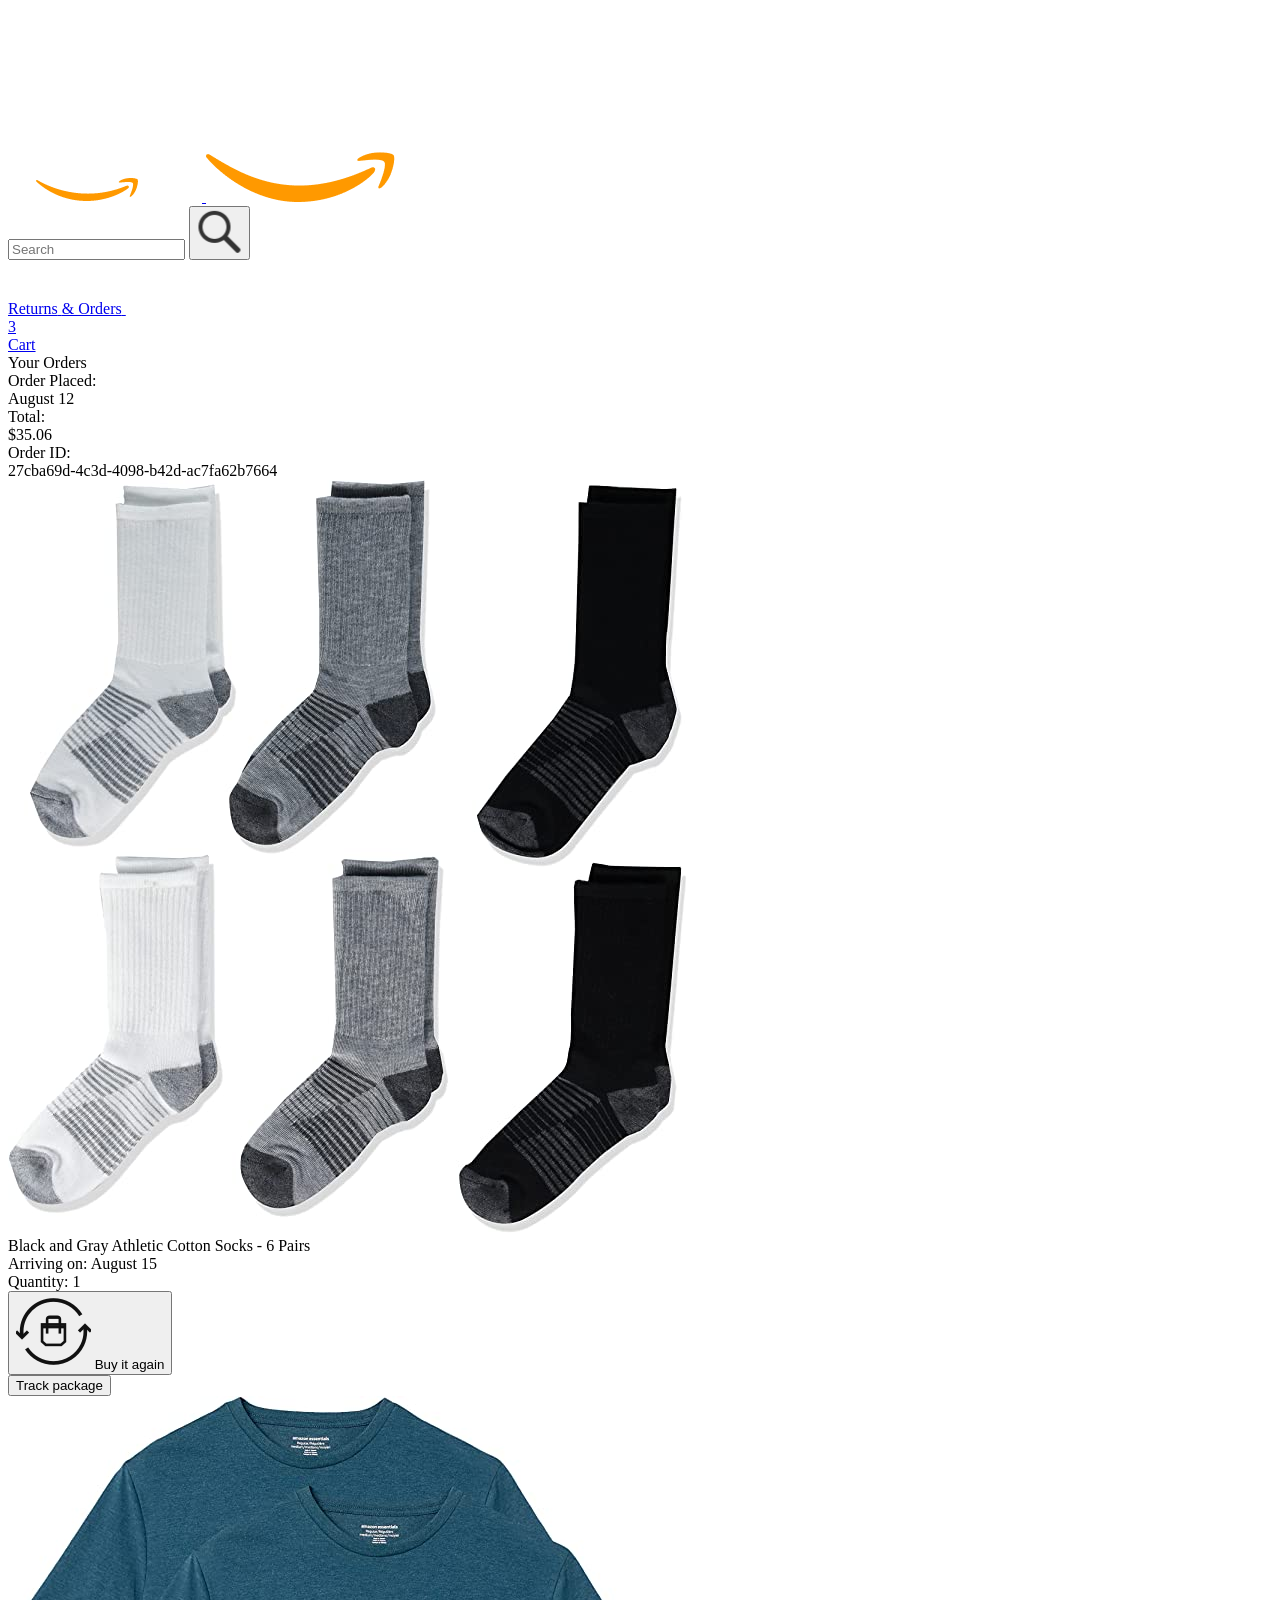
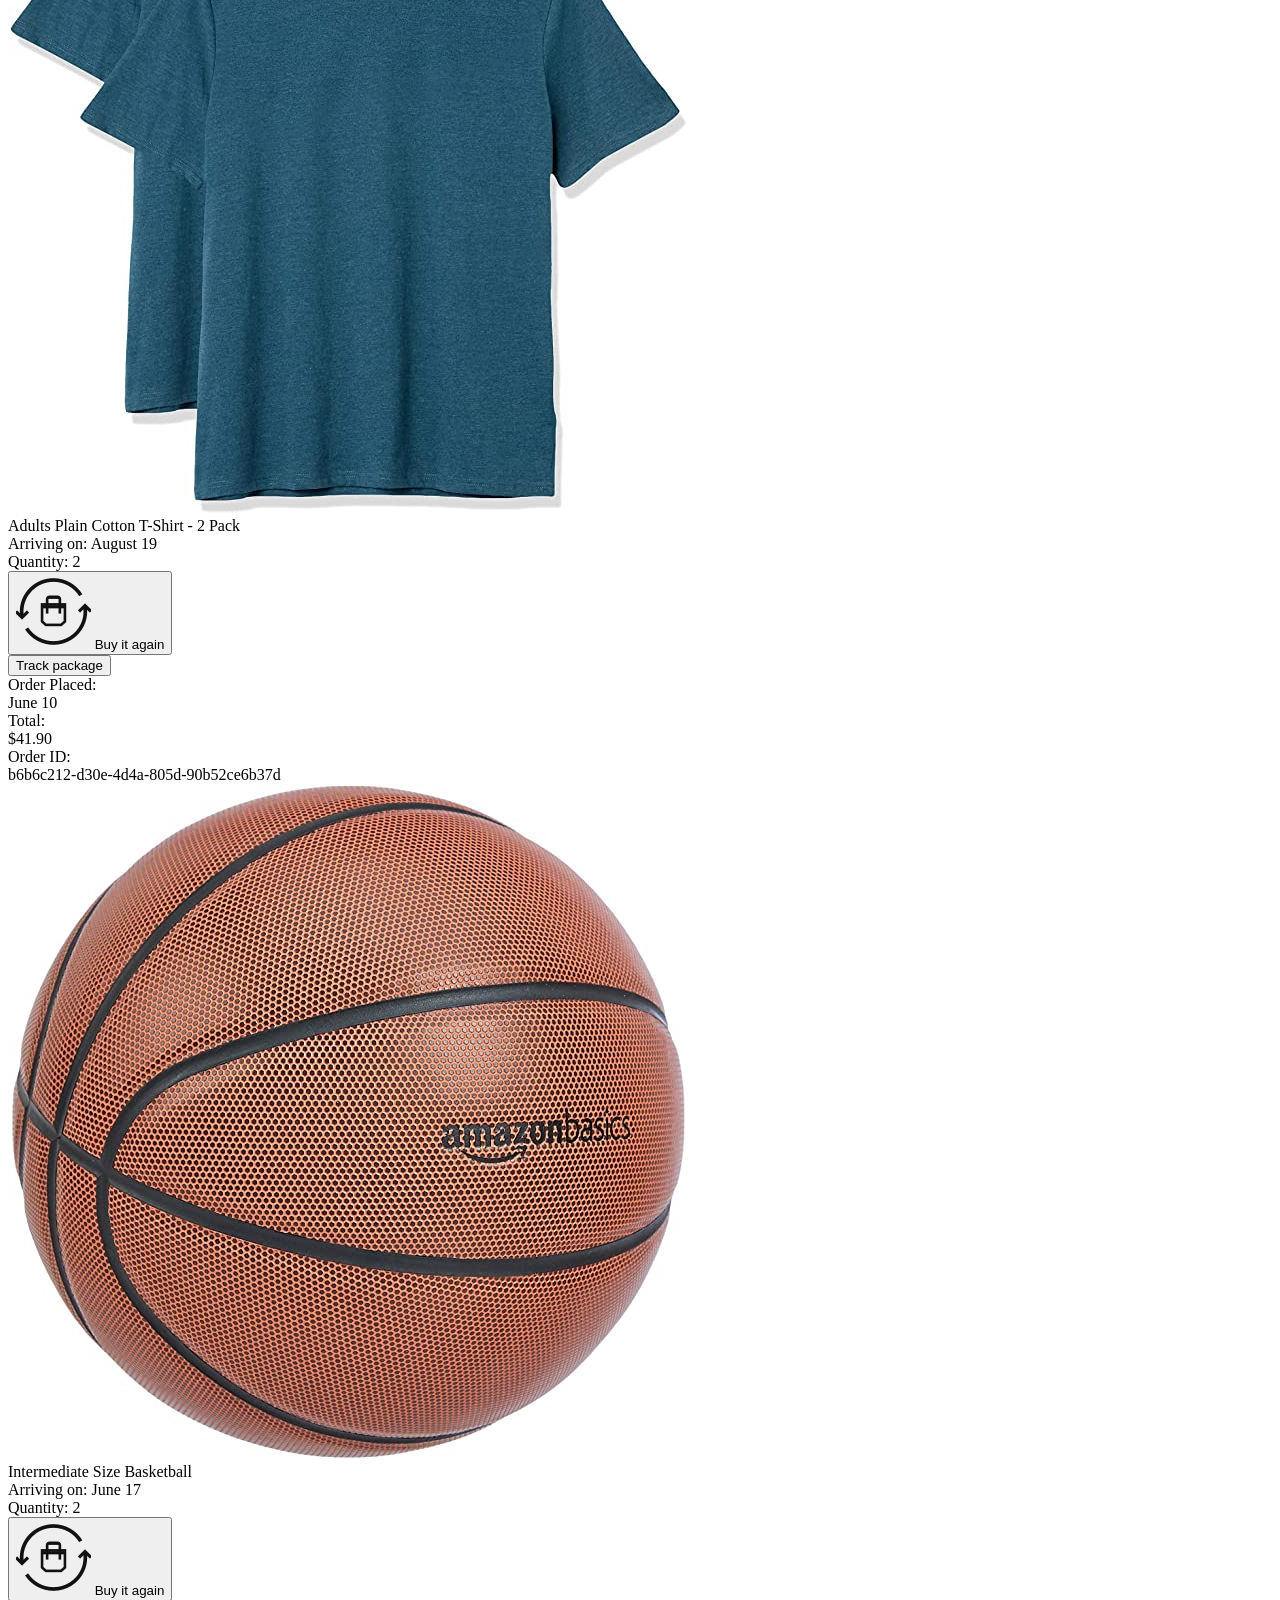
==== orders.html @ 82e474bc "Initial commit" ====
<!doctype html>
<html>
  <head>
    <title>Orders</title>

    <!-- This code is needed for responsive design to work.
      (Responsive design = make the website look good on
      smaller screen sizes like a phone or a tablet). -->
    <meta name="viewport" content="width=device-width, initial-scale=1" />

    <!-- Load a font called Roboto from Google Fonts. -->
    <link rel="preconnect" href="https://fonts.googleapis.com" />
    <link rel="preconnect" href="https://fonts.gstatic.com" crossorigin />
    <link
      href="https://fonts.googleapis.com/css2?family=Roboto:wght@400;500;700&display=swap"
      rel="stylesheet"
    />

    <!-- Here are the CSS files for this page. -->
    <link rel="stylesheet" href="style/pages/orders.css" />
    <link rel="stylesheet" href="style/shared/general.css" />
    <link rel="stylesheet" href="style/shared/amazon_header.css" />
  </head>
  <body>
    <div class="amazon-header">
      <div class="amazon-header-left-section">
        <a href="index.html" class="header-link">
          <img class="amazon-logo" src="images/amazon-logo-white.png" />
          <img
            class="amazon-mobile-logo"
            src="images/amazon-mobile-logo-white.png"
          />
        </a>
      </div>

      <div class="amazon-header-middle-section">
        <input class="search-bar" type="text" placeholder="Search" />

        <button class="search-button">
          <img class="search-icon" src="images/icons/search-icon.png" />
        </button>
      </div>

      <div class="amazon-header-right-section">
        <a class="orders-link header-link" href="orders.html">
          <span class="returns-text">Returns</span>
          <span class="orders-text">& Orders</span>
        </a>

        <a class="cart-link header-link" href="checkout.html">
          <img class="cart-icon" src="images/icons/cart-icon.png" />
          <div class="cart-quantity">3</div>
          <div class="cart-text">Cart</div>
        </a>
      </div>
    </div>

    <div class="main">
      <div class="page-title">Your Orders</div>

      <div class="orders-grid">
        <div class="order-container">

          <div class="order-header">
            <div class="order-header-left-section">
              <div class="order-date">
                <div class="order-header-label">Order Placed:</div>
                <div>August 12</div>
              </div>
              <div class="order-total">
                <div class="order-header-label">Total:</div>
                <div>$35.06</div>
              </div>
            </div>

            <div class="order-header-right-section">
              <div class="order-header-label">Order ID:</div>
              <div>27cba69d-4c3d-4098-b42d-ac7fa62b7664</div>
            </div>
          </div>

          <div class="order-details-grid">
            <div class="product-image-container">
              <img src="images/products/athletic-cotton-socks-6-pairs.jpg" />
            </div>

            <div class="product-details">
              <div class="product-name">
                Black and Gray Athletic Cotton Socks - 6 Pairs
              </div>
              <div class="product-delivery-date">Arriving on: August 15</div>
              <div class="product-quantity">Quantity: 1</div>
              <button class="buy-again-button button-primary">
                <img class="buy-again-icon" src="images/icons/buy-again.png" />
                <span class="buy-again-message">Buy it again</span>
              </button>
            </div>

            <div class="product-actions">
              <a href="tracking.html?orderId=123&productId=456">
                <button class="track-package-button button-secondary">
                  Track package
                </button>
              </a>
            </div>

            <div class="product-image-container">
              <img
                src="images/products/adults-plain-cotton-tshirt-2-pack-teal.jpg"
              />
            </div>

            <div class="product-details">
              <div class="product-name">
                Adults Plain Cotton T-Shirt - 2 Pack
              </div>
              <div class="product-delivery-date">Arriving on: August 19</div>
              <div class="product-quantity">Quantity: 2</div>
              <button class="buy-again-button button-primary">
                <img class="buy-again-icon" src="images/icons/buy-again.png" />
                <span class="buy-again-message">Buy it again</span>
              </button>
            </div>

            <div class="product-actions">
              <a href="tracking.html">
                <button class="track-package-button button-secondary">
                  Track package
                </button>
              </a>
            </div>
          </div>
        </div>

        <div class="order-container">
          <div class="order-header">
            <div class="order-header-left-section">
              <div class="order-date">
                <div class="order-header-label">Order Placed:</div>
                <div>June 10</div>
              </div>
              <div class="order-total">
                <div class="order-header-label">Total:</div>
                <div>$41.90</div>
              </div>
            </div>

            <div class="order-header-right-section">
              <div class="order-header-label">Order ID:</div>
              <div>b6b6c212-d30e-4d4a-805d-90b52ce6b37d</div>
            </div>
          </div>

          <div class="order-details-grid">
            <div class="product-image-container">
              <img src="images/products/intermediate-composite-basketball.jpg" />
            </div>

            <div class="product-details">
              <div class="product-name">Intermediate Size Basketball</div>
              <div class="product-delivery-date">Arriving on: June 17</div>
              <div class="product-quantity">Quantity: 2</div>
              <button class="buy-again-button button-primary">
                <img class="buy-again-icon" src="images/icons/buy-again.png" />
                <span class="buy-again-message">Buy it again</span>
              </button>
            </div>

            <div class="product-actions">
              <a href="tracking.html">
                <button class="track-package-button button-secondary">
                  Track package
                </button>
              </a>
            </div>
          </div>
        </div>
      </div>
    </div>
  </body>
</html>
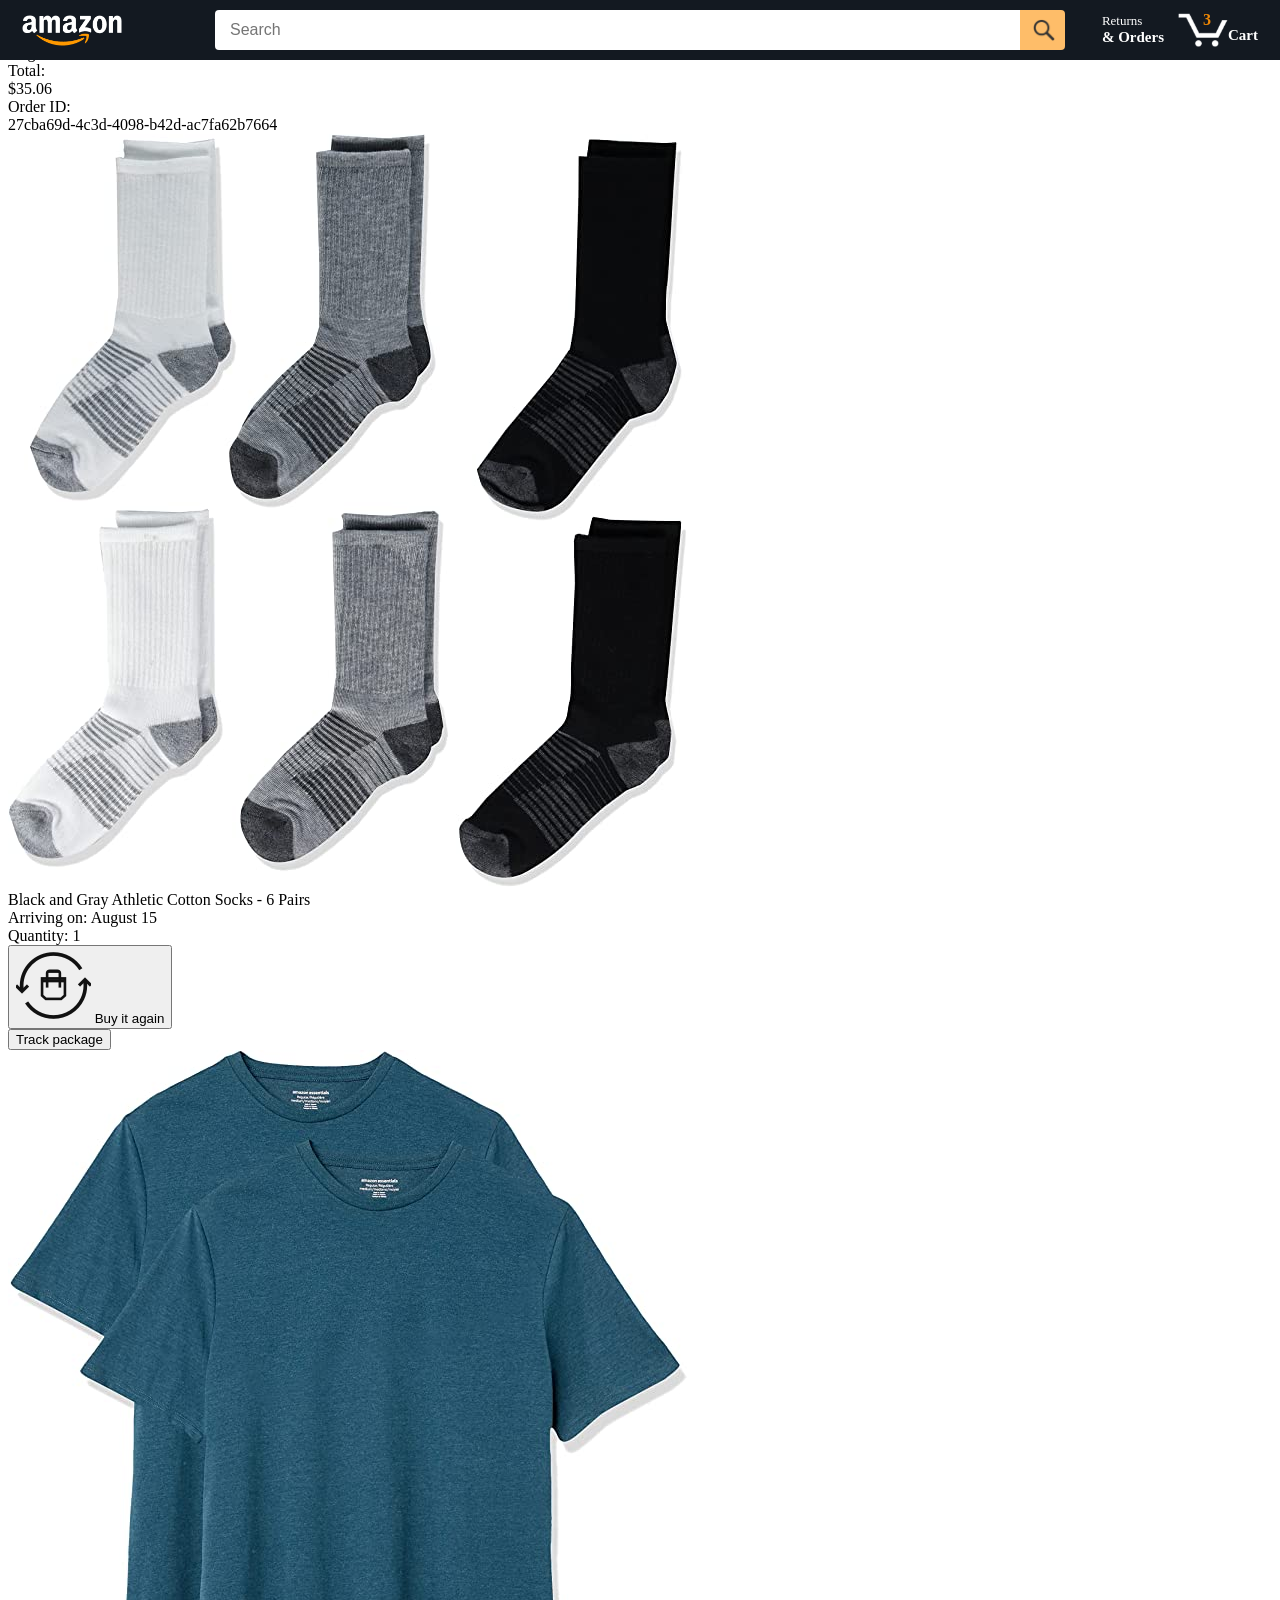
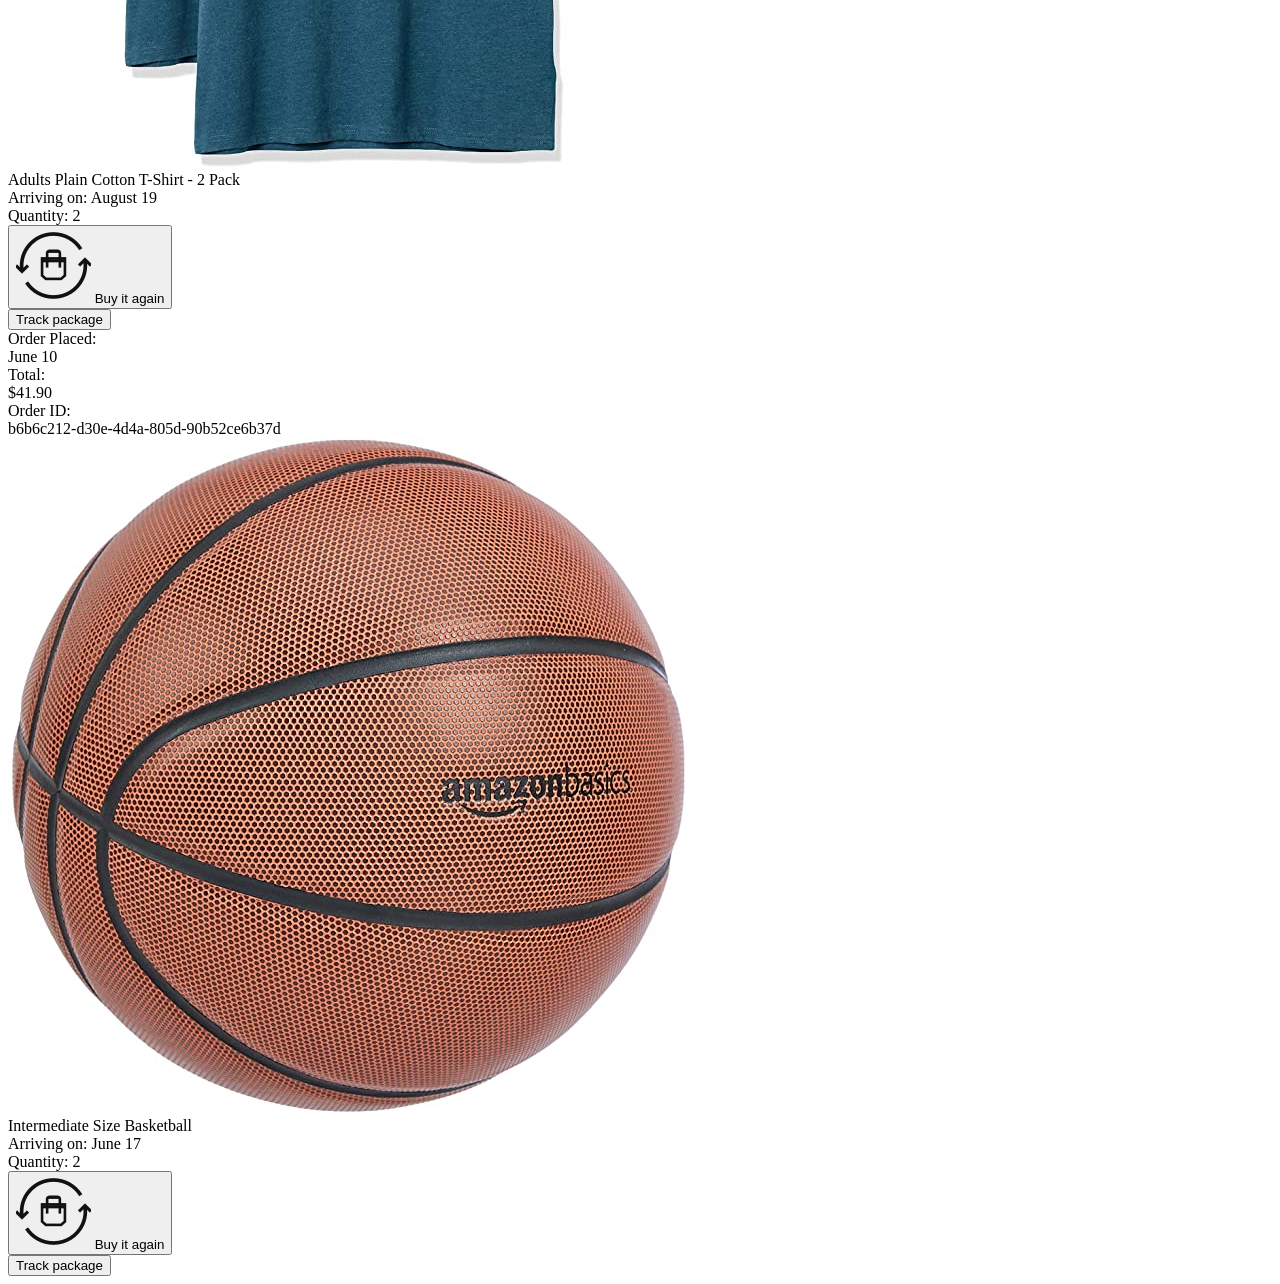
==== commit e67ea804: "first commit" ====
--- a/orders.html
+++ b/orders.html
@@ -19,7 +19,7 @@
     <!-- Here are the CSS files for this page. -->
     <link rel="stylesheet" href="style/pages/orders.css" />
     <link rel="stylesheet" href="style/shared/general.css" />
-    <link rel="stylesheet" href="style/shared/amazon_header.css" />
+    <link rel="stylesheet" href="amazon_header.css" />
   </head>
   <body>
     <div class="amazon-header">
--- a/amazon_header.css
+++ b/amazon_header.css
@@ -0,0 +1,149 @@
+.amazon-header {
+  background-color: rgb(19, 25, 33);
+  color: white;
+  padding-left: 15px;
+  padding-right: 15px;
+
+  display: flex;
+  align-items: center;
+  justify-content: space-between;
+
+  position: fixed;
+  top: 0;
+  left: 0;
+  right: 0;
+  height: 60px;
+}
+
+.amazon-header-left-section {
+  width: 180px;
+}
+
+@media (max-width: 800px) {
+  .amazon-header-left-section {
+    width: unset;
+  }
+}
+
+.header-link {
+  display: inline-block;
+  padding: 6px;
+  border-radius: 2px;
+  cursor: pointer;
+  text-decoration: none;
+  border: 1px solid rgba(0, 0, 0, 0);
+}
+
+.header-link:hover {
+  border: 1px solid white;
+}
+
+.amazon-logo {
+  width: 100px;
+  margin-top: 5px;
+}
+
+.amazon-mobile-logo {
+  display: none;
+}
+
+@media (max-width: 575px) {
+  .amazon-logo {
+    display: none;
+  }
+
+  .amazon-mobile-logo {
+    display: block;
+    height: 35px;
+    margin-top: 5px;
+  }
+}
+
+.amazon-header-middle-section {
+  flex: 1;
+  max-width: 850px;
+  margin-left: 10px;
+  margin-right: 10px;
+  display: flex;
+}
+
+.search-bar {
+  flex: 1;
+  width: 0;
+  font-size: 16px;
+  height: 38px;
+  padding-left: 15px;
+  border: none;
+  border-top-left-radius: 4px;
+  border-bottom-left-radius: 4px;
+  border-top-right-radius: 0;
+  border-bottom-right-radius: 0;
+}
+
+.search-button {
+  background-color: rgb(254, 189, 105);
+  border: none;
+  width: 45px;
+  height: 40px;
+  border-top-right-radius: 4px;
+  border-bottom-right-radius: 4px;
+  flex-shrink: 0;
+}
+
+.search-icon {
+  height: 22px;
+  margin-left: 2px;
+  margin-top: 3px;
+}
+
+.amazon-header-right-section {
+  width: 180px;
+  flex-shrink: 0;
+  display: flex;
+  justify-content: end;
+}
+
+.orders-link {
+  color: white;
+}
+
+.returns-text {
+  display: block;
+  font-size: 13px;
+}
+
+.orders-text {
+  display: block;
+  font-size: 15px;
+  font-weight: 700;
+}
+
+.cart-link {
+  color: white;
+  display: flex;
+  align-items: center;
+  position: relative;
+}
+
+.cart-icon {
+  width: 50px;
+}
+
+.cart-text {
+  margin-top: 12px;
+  font-size: 15px;
+  font-weight: 700;
+}
+
+.cart-quantity {
+  color: rgb(240, 136, 4);
+  font-size: 16px;
+  font-weight: 700;
+
+  position: absolute;
+  top: 4px;
+  left: 22px;
+  
+  width: 26px;
+  text-align: center;
+}
